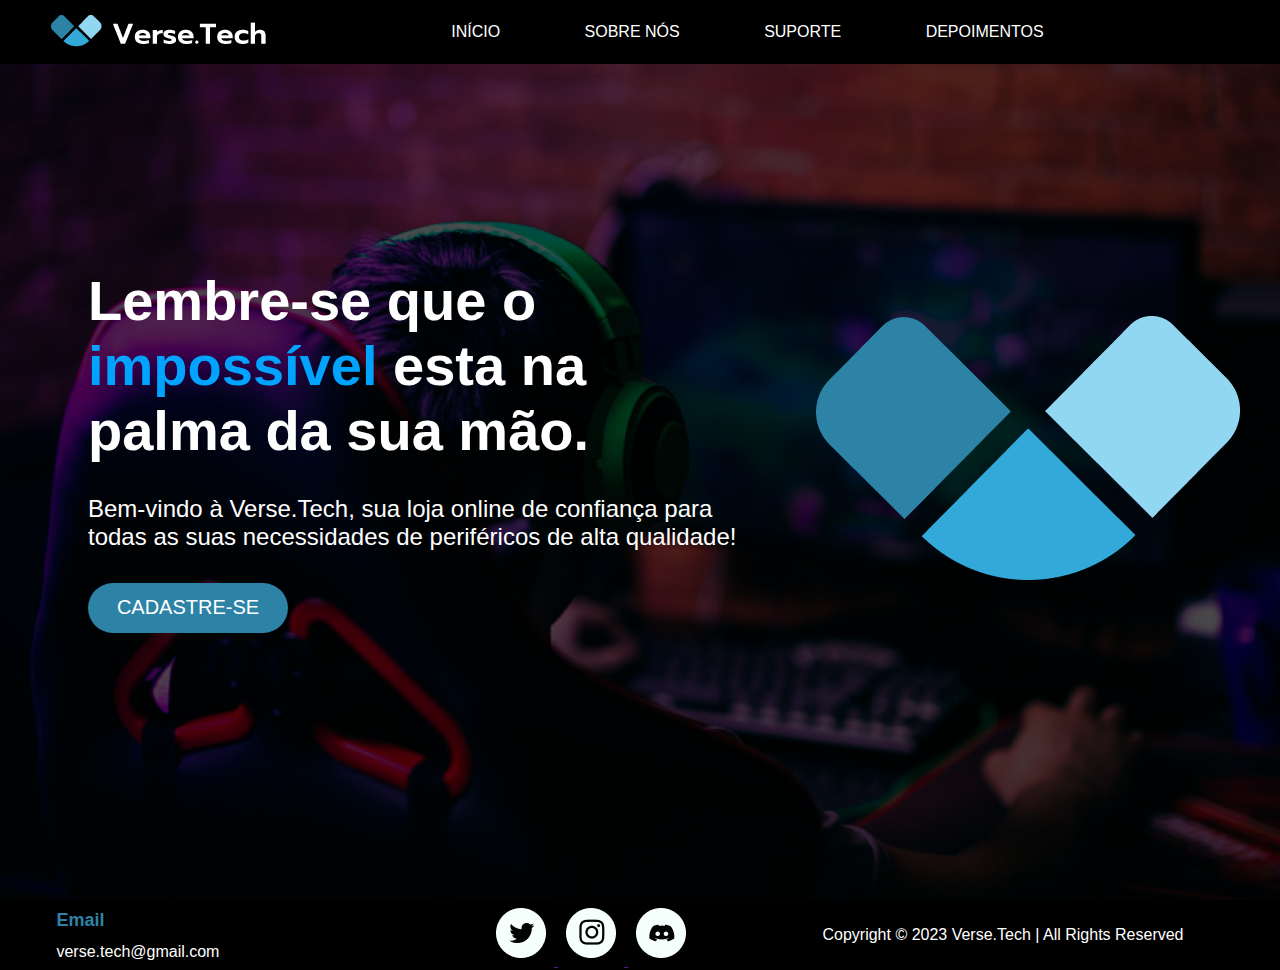
==== index.html @ ef49ff94 "Update and rename Inicio.html to index.html" ====
<!DOCTYPE html>
<html lang="pt-br">

<head>
    <meta charset="UTF-8">
    <meta name="viewport" content="width=device-width, initial-scale=1.0">
    <title>Verse-inicio</title>
    <link rel="stylesheet" href="Inicio.css">
    <script src="Inicio.js"></script>
</head>

<body>
    <!--     <section class="Gabriel"><!-Inicio-->
    <header>
        <div class="container">
            <div class="flex1">
                <a href="">
                    <img class="Logo-escrita" src="imagens/logo-escritabranca.png" alt="">

                </a>
                <nav>

                    <ul>
                        <li>
                            <a href="#">
                                INÍCIO
                            </a>
                        </li>
                        <li>
                            <a href="#">
                                SOBRE NÓS
                            </a>
                        </li>
                        <li>
                            <a href="#">
                                SUPORTE
                            </a>
                        </li>
                        <li>
                            <a href="#">
                                DEPOIMENTOS
                            </a>
                        </li>
                    </ul>
                </nav>

            </div>
    </header>
    <div class="banner">
        <div class="texto-botao">
            <h1>Lembre-se que o <span>impossível</span> esta na palma da sua mão.</h1>
            <p>Bem-vindo à Verse.Tech, sua loja online de confiança para todas as suas necessidades de periféricos de
                alta qualidade!</p>
            <div class="btn-cadastro1">
                <a href="#"><button>
                        CADASTRE-SE
                    </button></a>
            </div>
        </div>
        <div>
            <img class="Logo1" src="imagens/logo-inicial.png" alt="Logo">
        </div>
    </div>
    </div>

    </section>
    <footer>

        <div class="footer1">

            <div class="email">

                <h3>Email</h3>

                <p>verse.tech@gmail.com</p>

            </div>

            <div class="rdsc">

                <div class="redessociaisft">

                    <a href="">
                        <img src="imagens/twitter-imagem.png" alt="twitter">
                    </a>

                    <a href="">
                        <img src="imagens/insta-imagem.png" alt="insta">
                    </a>

                    <a href="">
                        <img src="imagens/discord-imagem.png" alt="discord">
                    </a>


                </div>

                <p>Copyright © 2023 Verse.Tech | All Rights Reserved </p>

            </div>
        </div>

    </footer>


    <!-- Pop-up Container -->
    <div class="popup-caixa" id="popup">
        <div class="popup-conteudo">
            <span class="fechar" onclick="fecharPopup()">&times;
            </span>
            <Section class="popup">
                <div class="caixa">
                    <div id="centro">
                        <img src="Imagens/img-popup1.png" alt="Imagem-principal-popup" id="Homem-popup">
                        <p id="lyrics">Cadastre-se já e <a class="desconto">Ganhe 10% de desconto</a> na sua primeira
                            compra</p>
                        <img src="Imagens/Icon-popup.png" alt="icon" id="icon">
                        <div id="div-botao"><button id="botao"><a href="#">Conheça nossa Loja</a></button>
                        </div>
                        <a href="www.google.com">
                            <p id="ja-conta">já tenho conta</p>
                        </a>
                    </div>
                </div>
            </Section>




        </div>


    </div>

</body>

</html>
---- Inicio.css ----
*{
    margin: 0;
padding: 0;
box-sizing: border-box;
font-family:Arial, Helvetica, sans-serif;
}
:root{
--color-neutral-0: #0c0c;
--color-neutral-10: #171717;
--color-neutral-30: #a8a29e;
--color-neutral-40: #f5f5f5 ;


}

.Gabriel{
   min-height: 150vh; 
}

.container{
    max-width: 1280px;
    margin: auto;
}

.flex1{
    display: flex;
    align-items: center;
    gap: 144px;
    border-radius: 50%;
    transition: 0.9s
}
.flex1 img:hover{
opacity: 0.7;
scale: 105%;
}

header{
width: 100%;
padding: 5px 4%;
position: fixed;
top: 0;
left: 0;
background-color: black;


}

header ul{
    list-style: none;
}

header ul li{
    display: inline-block;
    margin: 0 40px;
}

header ul li a{
    color: white;
    text-decoration: none;
    transition: all 0.2s;
}

header ul li:hover{
    opacity: .2;
scale: 110%;
}

.banner{
    height: 100vh;
    background: rgba(0,0,0,0.7) url(imagens/bannerop5.png);
    background-blend-mode: darken;
    background-position: center;
    background-repeat: no-repeat;
    background-size: cover;
    display: flex;
    align-items: center;
    padding: 40px;
    justify-content: space-between;

}
.banner h1{
    font-size: 56px;
    color: white;
}
.banner h1 span{
color: #00A4FF;
}
.banner p{
    margin-top: 2rem;
    font-size: 24px;
    color:white
}

.btn-cadastro1 button{
    width: 200px;
    height: 50px;
    border: 0;
    background-color: #2D83A6;
    color: white;
    cursor: pointer;
    transition: .2s;
    border-radius: 25px; 
    margin-top: 2rem;
    font-size: 20px;
}

.btn-cadastro1 button:hover{
    opacity: 0.7;
    scale: 105%;
}
.btn-cadastro1 p{
    font-size: 18px;

}

.Logo1{
    height:264px ;
    width:424px ;
    transition: .2s;
}

.Logo1:hover{
    scale:110%
}

.Logo-escrita{
    padding-top: 10px;
}

.texto-botao{
    width: 60vw;
    padding: 5px 4%;
}

.footer1 {
    text-decoration: none;
    background-color: #000000;
    display: flex;
    align-items: center;
    justify-content: space-around;
    gap: 9%;
    color: white;
}

.footer1 p {
    margin-right: 40px;
}

.email p {
    margin-top: 12px;
}

.email h3 {
    font-size: 18px;
    color: #2D83A6;
}

.redessociaisft img {
    padding: 8px;
    transition: all .2s;
}

.redessociaisft img:hover{
opacity: 0.7;
scale: 105%;

}

.rdsc {
    display: flex;
    gap: 8rem;
    align-items: center;
}
.popup-caixa {
    display: none;
    position: fixed;
    top: 0;
    left: 0;




    width: 100%;
    height: 100%;
    background: rgba(0, 0, 0, 0.5);
}


.popup-conteudo {
    position: absolute;
    top: 50%;
    left: 50%;
    transform: translate(-50%, -50%);
    padding: 20px;
}


.fechar {
    position: absolute;
    top: 20px;
    right: 25px;
    font-size: 20px;
    cursor: pointer;
    color: white;
}


.popup {
    font-family: Verdana, Geneva, Tahoma, sans-serif;
}


.desconto {
    color: #00A4FF;
}


.caixa {
    background-color: white;
    width: 400px;
    height: 540px;
    text-align: center;
    align-items: center;
}




#icon {
    padding: 10px;
    padding-bottom: 20px;
    height: 50px;
}


#botao {
    color: white;
    background-color: #32A9D9;
    border-color: #32A9D9;
    border-radius: 70px;
    height: 45px;
    width: 250px;
    font-size: 17px;
}

#botao a{
    color: white;
    text-decoration: none;
}

#ja-conta {
    padding-top: 10px;
    font-size: 15px;
}


#lyrics {
    margin: 20px;
    font-size: large;




}


.texto {
    color: white;
}


#Homem-popup {
    height: 240px;
}
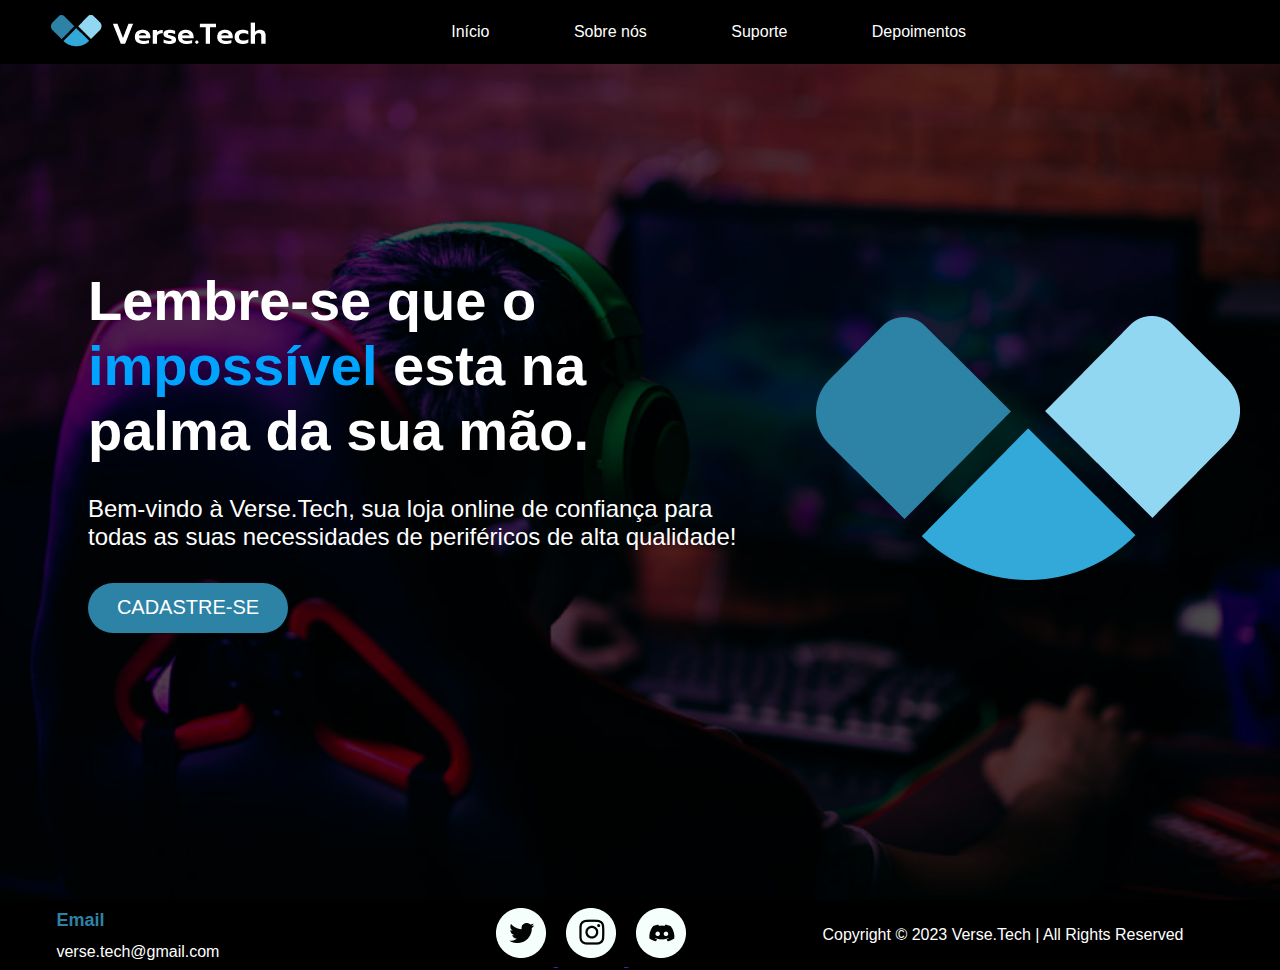
==== commit 0869f1c5: "Update index.html" ====
--- a/index.html
+++ b/index.html
@@ -14,7 +14,8 @@
     <header>
         <div class="container">
             <div class="flex1">
-                <a href="">
+                <a href="https://firmino07.github.io/Inicio-Versetech/
+">
                     <img class="Logo-escrita" src="imagens/logo-escritabranca.png" alt="">
 
                 </a>
@@ -22,23 +23,25 @@
 
                     <ul>
                         <li>
-                            <a href="#">
-                                INÍCIO
+                            <a href="https://firmino07.github.io/Inicio-Versetech/
+">
+                                Início
                             </a>
                         </li>
                         <li>
-                            <a href="#">
-                                SOBRE NÓS
+                            <a href=" https://joaosposit.github.io/sobrenos/ 
+">
+                                Sobre nós
                             </a>
                         </li>
                         <li>
-                            <a href="#">
-                                SUPORTE
+                            <a href="https://joaoelias92.github.io/Senai---Verse/">
+                                Suporte
                             </a>
                         </li>
                         <li>
-                            <a href="#">
-                                DEPOIMENTOS
+                            <a href="https://arthurs107.github.io/Depoimentos/ ">
+                                Depoimentos
                             </a>
                         </li>
                     </ul>
@@ -111,10 +114,10 @@
             <Section class="popup">
                 <div class="caixa">
                     <div id="centro">
-                        <img src="Imagens/img-popup1.png" alt="Imagem-principal-popup" id="Homem-popup">
+                        <img src="imagens/img-popup1.png" alt="Imagem-principal-popup" id="Homem-popup">
                         <p id="lyrics">Cadastre-se já e <a class="desconto">Ganhe 10% de desconto</a> na sua primeira
                             compra</p>
-                        <img src="Imagens/Icon-popup.png" alt="icon" id="icon">
+                        <img src="imagens/Icon-popup.png" alt="icon" id="icon">
                         <div id="div-botao"><button id="botao"><a href="#">Conheça nossa Loja</a></button>
                         </div>
                         <a href="www.google.com">
--- a/Inicio.css
+++ b/Inicio.css
@@ -229,7 +229,7 @@
 #icon {
     padding: 10px;
     padding-bottom: 20px;
-    height: 50px;
+    height: 90px;
 }
 
 
